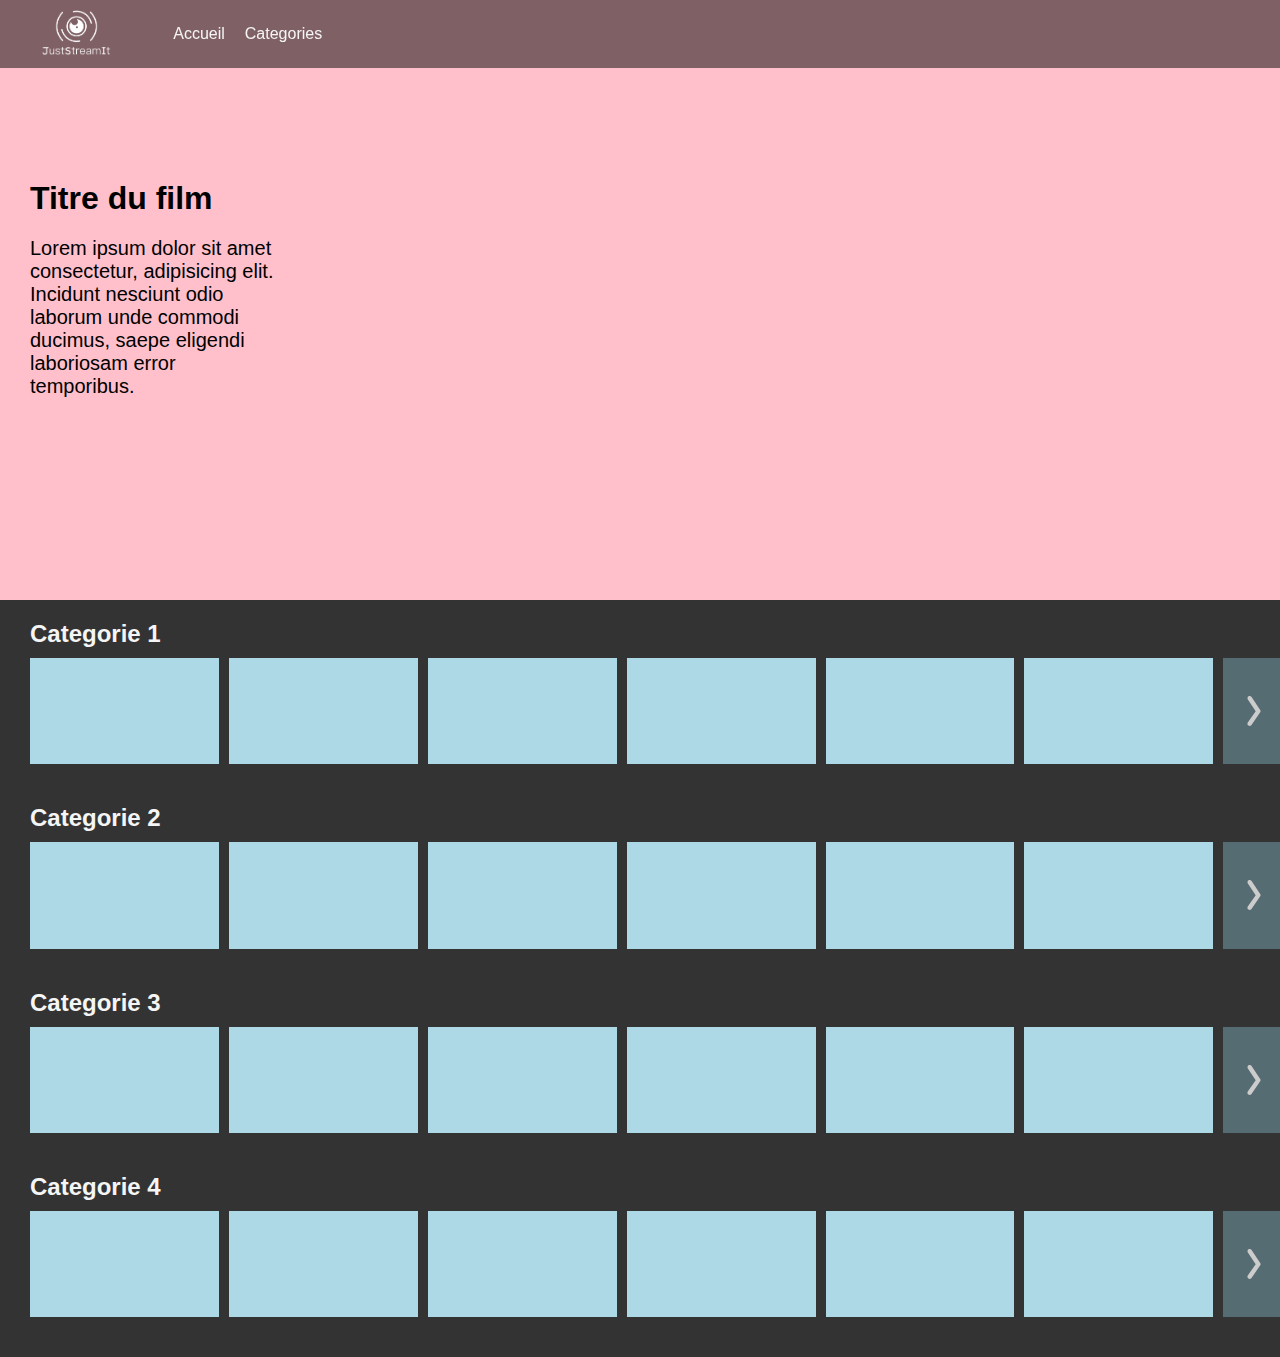
==== draft/index.html @ 7b152fb3 "first draft" ====
<!DOCTYPE html>
<html lang="fr">
<head>
    <meta charset="UTF-8">
    <meta http-equiv="X-UA-Compatible" content="IE=edge">
    <meta name="viewport" content="width=device-width, initial-scale=1.0">
    <link rel="stylesheet" href="style.css">
    <title>JustStreamIt</title>
</head>
<body>
    <div class="navbar">
        <img class="element logo"
        src="img/logo.png"
        alt="JustStreamIt logo">
        <!-- <div class="element logo"> test </div> -->
        <ul class="element nav-list">
            <li>
                <a href=""> Accueil</a>
            </li>
            <li>
                <a href=""> Categories</a>
            </li>
        </ul>
        <!-- <button class="element"> Accueil </button>
        <button class="element"> Categories </button> -->
    </div>
    <div class="best"> 
        <div class="presentation">
            <h1> Titre du film </h1>
            <p class="description">
                Lorem ipsum dolor sit amet consectetur, adipisicing elit. Incidunt nesciunt odio laborum unde commodi ducimus, saepe eligendi laboriosam error temporibus.
            </p>
        </div>
    </div>
    <div class="category">
        <h2>
            Categorie 1
        </h2>
        <div class="movie-container">
            <div class="next">
                <img src="img/icon/arrow_right.svg" alt="next" class="next-icon">
            </div>
            <div class="movie"></div>
            <div class="movie"></div>
            <div class="movie"></div>
            <div class="movie"></div>
            <div class="movie"></div>
            <div class="movie"></div>
            <div class="movie"></div>
            <div class="movie"></div>
        </div>
    </div>
    <div class="category">
        <h2>
            Categorie 2
        </h2>
        <div class="movie-container">
            <div class="next">
                <img src="img/icon/arrow_right.svg" alt="next" class="next-icon">
            </div>
            <div class="movie"></div>
            <div class="movie"></div>
            <div class="movie"></div>
            <div class="movie"></div>
            <div class="movie"></div>
            <div class="movie"></div>
            <div class="movie"></div>
            <div class="movie"></div>
        </div>
    </div>
    <div class="category">
        <h2>
            Categorie 3
        </h2>
        <div class="movie-container">
            <div class="next">
                <img src="img/icon/arrow_right.svg" alt="next" class="next-icon">
            </div>
            <div class="movie"></div>
            <div class="movie"></div>
            <div class="movie"></div>
            <div class="movie"></div>
            <div class="movie"></div>
            <div class="movie"></div>
            <div class="movie"></div>
            <div class="movie"></div>
        </div>
    </div>
    <div class="category">
        <h2>
            Categorie 4
        </h2>
        <div class="movie-container">
            <div class="next">
                <img src="img/icon/arrow_right.svg" alt="next" class="next-icon">
            </div>
            <div class="movie"></div>
            <div class="movie"></div>
            <div class="movie"></div>
            <div class="movie"></div>
            <div class="movie"></div>
            <div class="movie"></div>
            <div class="movie"></div>
            <div class="movie"></div>
        </div>
    </div>
</body>
</html>
---- draft/style.css ----
*, ::after, ::before, div {
  box-sizing: border-box;
}

body {
  margin: 0;
  padding: 0;
  background-color: #333;
  font-family: Netflix Sans, Helvetica Neue, Segoe UI, Roboto, Ubuntu, sans-serif;
}

div, h1, h2 {
  margin: 0;
  padding: 0;
}

.navbar {
  position: fixed;
  top: 0;
  z-index: 999;
  height: 68px;
  width: 100vw;
  background-color: rgba(0, 0, 0, 0.5);
}
.navbar .element {
  display: inline-block;
  position: relative;
  top: 50%;
  left: 30px;
  transform: translate(0, -50%);
  margin: 0 10px;
}
.navbar .logo {
  filter: brightness(0) invert(1);
  float: left;
  height: 80%;
}
.navbar .nav-list {
  display: flex;
  flex-direction: row;
}
.navbar .nav-list li {
  list-style-type: none;
  margin: 0 10px;
  padding: 0;
}
.navbar .nav-list a {
  color: whitesmoke;
  text-decoration: none;
}

.best {
  position: relative;
  top: 0;
  height: 600px;
  width: 100vw;
  background-color: pink;
}
.best .presentation {
  height: 200px;
  width: 250px;
  position: inherit;
  top: 30%;
  left: 30px;
}
.best .presentation .description {
  font-size: 20px;
}

.category {
  margin: 20px 0;
}
.category h2 {
  margin-left: 30px;
  color: whitesmoke;
}
.category .movie-container {
  margin-left: 30px;
  display: flex;
  flex-wrap: nowrap;
  overflow: hidden;
}
.category .movie-container .movie {
  min-width: calc((100vw - 30px - 60px) / 6.3);
  height: calc((100vw - 30px - 60px) / 6.3 * 9 / 16);
  background-color: lightblue;
  margin: 10px 10px 20px 0;
}
.category .movie-container .next {
  position: absolute;
  right: 0;
  width: calc((100vw - 30px - 60px) / 6.3 * 0.3);
  height: calc((100vw - 30px - 60px) / 6.3 * 9 / 16);
  background-color: rgba(0, 0, 0, 0.5);
  margin: 10px 0 20px 0;
}
.category .movie-container .next .next-icon {
  position: relative;
  filter: brightness(0) invert(0.8);
  height: 30%;
  width: auto;
  left: 50%;
  top: 50%;
  transform: translate(-50%, -50%);
}/*# sourceMappingURL=style.css.map */
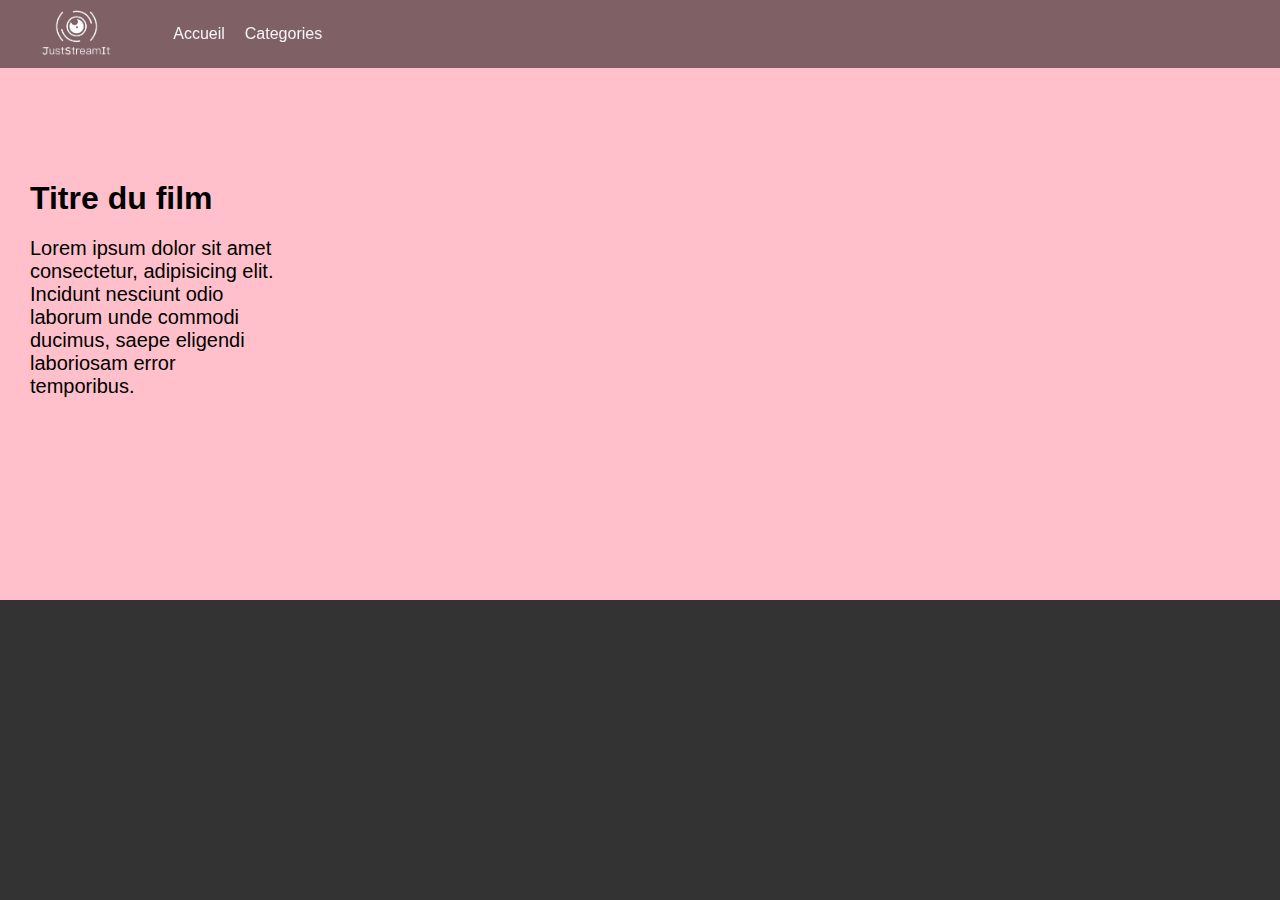
==== commit f8b77c4b: "connect script to html and comment content" ====
--- a/draft/index.html
+++ b/draft/index.html
@@ -5,9 +5,10 @@
     <meta http-equiv="X-UA-Compatible" content="IE=edge">
     <meta name="viewport" content="width=device-width, initial-scale=1.0">
     <link rel="stylesheet" href="style.css">
+    <script type="text/javascript" src="script.js"></script>
     <title>JustStreamIt</title>
 </head>
-<body>
+<body onload="go()">
     <div class="navbar">
         <img class="element logo"
         src="img/logo.png"
@@ -32,11 +33,11 @@
             </p>
         </div>
     </div>
-    <div class="category">
+    <!-- <div class="category">
         <h2>
             Categorie 1
         </h2>
-        <div class="movie-container">
+        <div id="movies-cat1" class="movie-container">
             <div class="next">
                 <img src="img/icon/arrow_right.svg" alt="next" class="next-icon">
             </div>
@@ -103,6 +104,6 @@
             <div class="movie"></div>
             <div class="movie"></div>
         </div>
-    </div>
+    </div> -->
 </body>
 </html>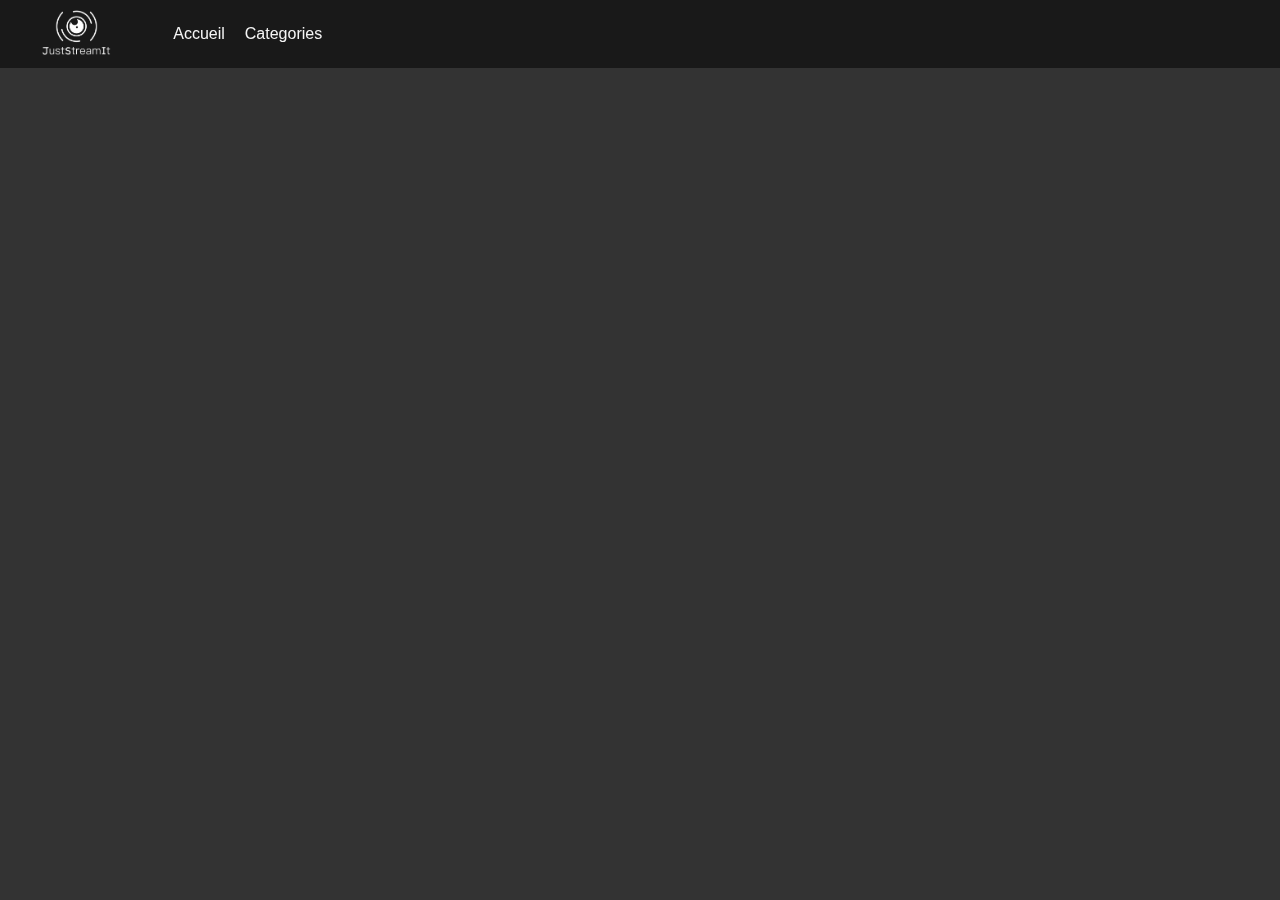
==== commit bb6716c0: "generates automtically best movie" ====
--- a/draft/index.html
+++ b/draft/index.html
@@ -25,14 +25,14 @@
         <!-- <button class="element"> Accueil </button>
         <button class="element"> Categories </button> -->
     </div>
-    <div class="best"> 
+    <!-- <div class="best"> 
         <div class="presentation">
             <h1> Titre du film </h1>
             <p class="description">
                 Lorem ipsum dolor sit amet consectetur, adipisicing elit. Incidunt nesciunt odio laborum unde commodi ducimus, saepe eligendi laboriosam error temporibus.
             </p>
         </div>
-    </div>
+    </div> -->
     <!-- <div class="category">
         <h2>
             Categorie 1
